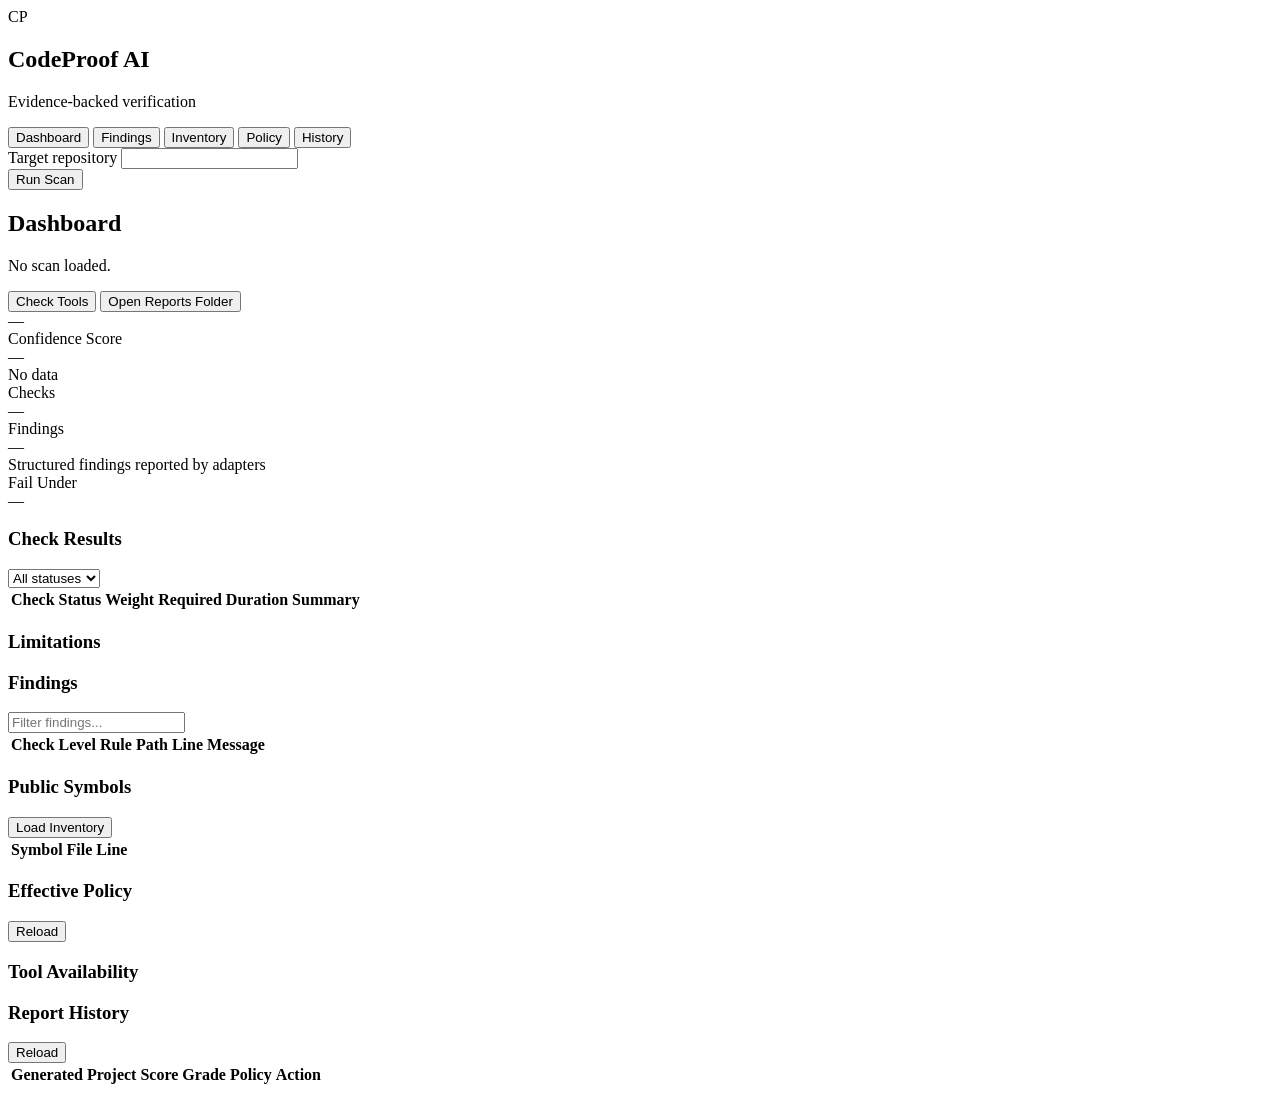
==== src/codeproof/gui/index.html @ 6f4d9539 "Codex update 08112006.2301 Codex update 08112006.2301" ====
<!doctype html>
<html lang="en">
<head>
  <meta charset="utf-8" />
  <meta name="viewport" content="width=device-width, initial-scale=1" />
  <title>CodeProof AI — Dashboard</title>
  <link rel="stylesheet" href="/static/styles.css" />
</head>
<body>
  <div class="app">
    <aside class="sidebar">
      <div class="brand">
        <div class="logo">CP</div>
        <div>
          <h1>CodeProof AI</h1>
          <p class="muted">Evidence-backed verification</p>
        </div>
      </div>
      <nav>
        <button class="nav-btn active" data-view="dashboard">Dashboard</button>
        <button class="nav-btn" data-view="findings">Findings</button>
        <button class="nav-btn" data-view="inventory">Inventory</button>
        <button class="nav-btn" data-view="policy">Policy</button>
        <button class="nav-btn" data-view="history">History</button>
      </nav>
      <div class="sidebar-footer">
        <div class="field">
          <label for="target">Target repository</label>
          <input id="target" type="text" spellcheck="false" />
        </div>
        <button id="run-scan" class="primary">Run Scan</button>
        <p id="scan-status" class="muted small"></p>
      </div>
    </aside>

    <main class="content">
      <header class="topbar">
        <div>
          <h2 id="view-title">Dashboard</h2>
          <p id="project-meta" class="muted">No scan loaded.</p>
        </div>
        <div class="topbar-actions">
          <button id="refresh-doctor" class="ghost">Check Tools</button>
          <button id="open-reports" class="ghost">Open Reports Folder</button>
        </div>
      </header>

      <section id="view-dashboard" class="view active">
        <div class="cards">
          <div class="card score-card">
            <div class="score-ring" id="score-ring"><span id="score-value">—</span></div>
            <div>
              <div class="kpi-label">Confidence Score</div>
              <div id="grade" class="grade">—</div>
              <div id="policy-badge" class="badge">No data</div>
            </div>
          </div>
          <div class="card">
            <div class="kpi-label">Checks</div>
            <div id="kpi-checks" class="kpi">—</div>
            <div class="muted small" id="kpi-checks-sub"></div>
          </div>
          <div class="card">
            <div class="kpi-label">Findings</div>
            <div id="kpi-findings" class="kpi">—</div>
            <div class="muted small">Structured findings reported by adapters</div>
          </div>
          <div class="card">
            <div class="kpi-label">Fail Under</div>
            <div id="kpi-threshold" class="kpi">—</div>
            <div class="muted small" id="kpi-generated"></div>
          </div>
        </div>

        <div class="panel">
          <div class="panel-head">
            <h3>Check Results</h3>
            <div class="filters">
              <select id="status-filter">
                <option value="all">All statuses</option>
                <option value="passed">Passed</option>
                <option value="failed">Failed</option>
                <option value="unavailable">Unavailable</option>
                <option value="error">Error</option>
              </select>
            </div>
          </div>
          <div class="table-wrap">
            <table id="results-table">
              <thead><tr><th>Check</th><th>Status</th><th>Weight</th><th>Required</th><th>Duration</th><th>Summary</th></tr></thead>
              <tbody></tbody>
            </table>
          </div>
        </div>

        <div class="panel">
          <div class="panel-head"><h3>Limitations</h3></div>
          <ul id="limitations" class="limitations"></ul>
        </div>
      </section>

      <section id="view-findings" class="view">
        <div class="panel">
          <div class="panel-head"><h3>Findings</h3><input id="finding-search" class="search" placeholder="Filter findings..." /></div>
          <div class="table-wrap">
            <table id="findings-table">
              <thead><tr><th>Check</th><th>Level</th><th>Rule</th><th>Path</th><th>Line</th><th>Message</th></tr></thead>
              <tbody></tbody>
            </table>
          </div>
        </div>
      </section>

      <section id="view-inventory" class="view">
        <div class="panel">
          <div class="panel-head"><h3>Public Symbols</h3><button id="load-inventory" class="ghost">Load Inventory</button></div>
          <div class="table-wrap">
            <table id="inventory-table">
              <thead><tr><th>Symbol</th><th>File</th><th>Line</th></tr></thead>
              <tbody></tbody>
            </table>
          </div>
        </div>
      </section>

      <section id="view-policy" class="view">
        <div class="panel">
          <div class="panel-head"><h3>Effective Policy</h3><button id="load-policy" class="ghost">Reload</button></div>
          <pre id="policy-json" class="codeblock"></pre>
        </div>
        <div class="panel">
          <div class="panel-head"><h3>Tool Availability</h3></div>
          <div id="doctor" class="doctor-grid"></div>
        </div>
      </section>

      <section id="view-history" class="view">
        <div class="panel">
          <div class="panel-head"><h3>Report History</h3><button id="load-history" class="ghost">Reload</button></div>
          <div class="table-wrap">
            <table id="history-table">
              <thead><tr><th>Generated</th><th>Project</th><th>Score</th><th>Grade</th><th>Policy</th><th>Action</th></tr></thead>
              <tbody></tbody>
            </table>
          </div>
        </div>
      </section>
    </main>
  </div>
  <script src="/static/app.js"></script>
</body>
</html>
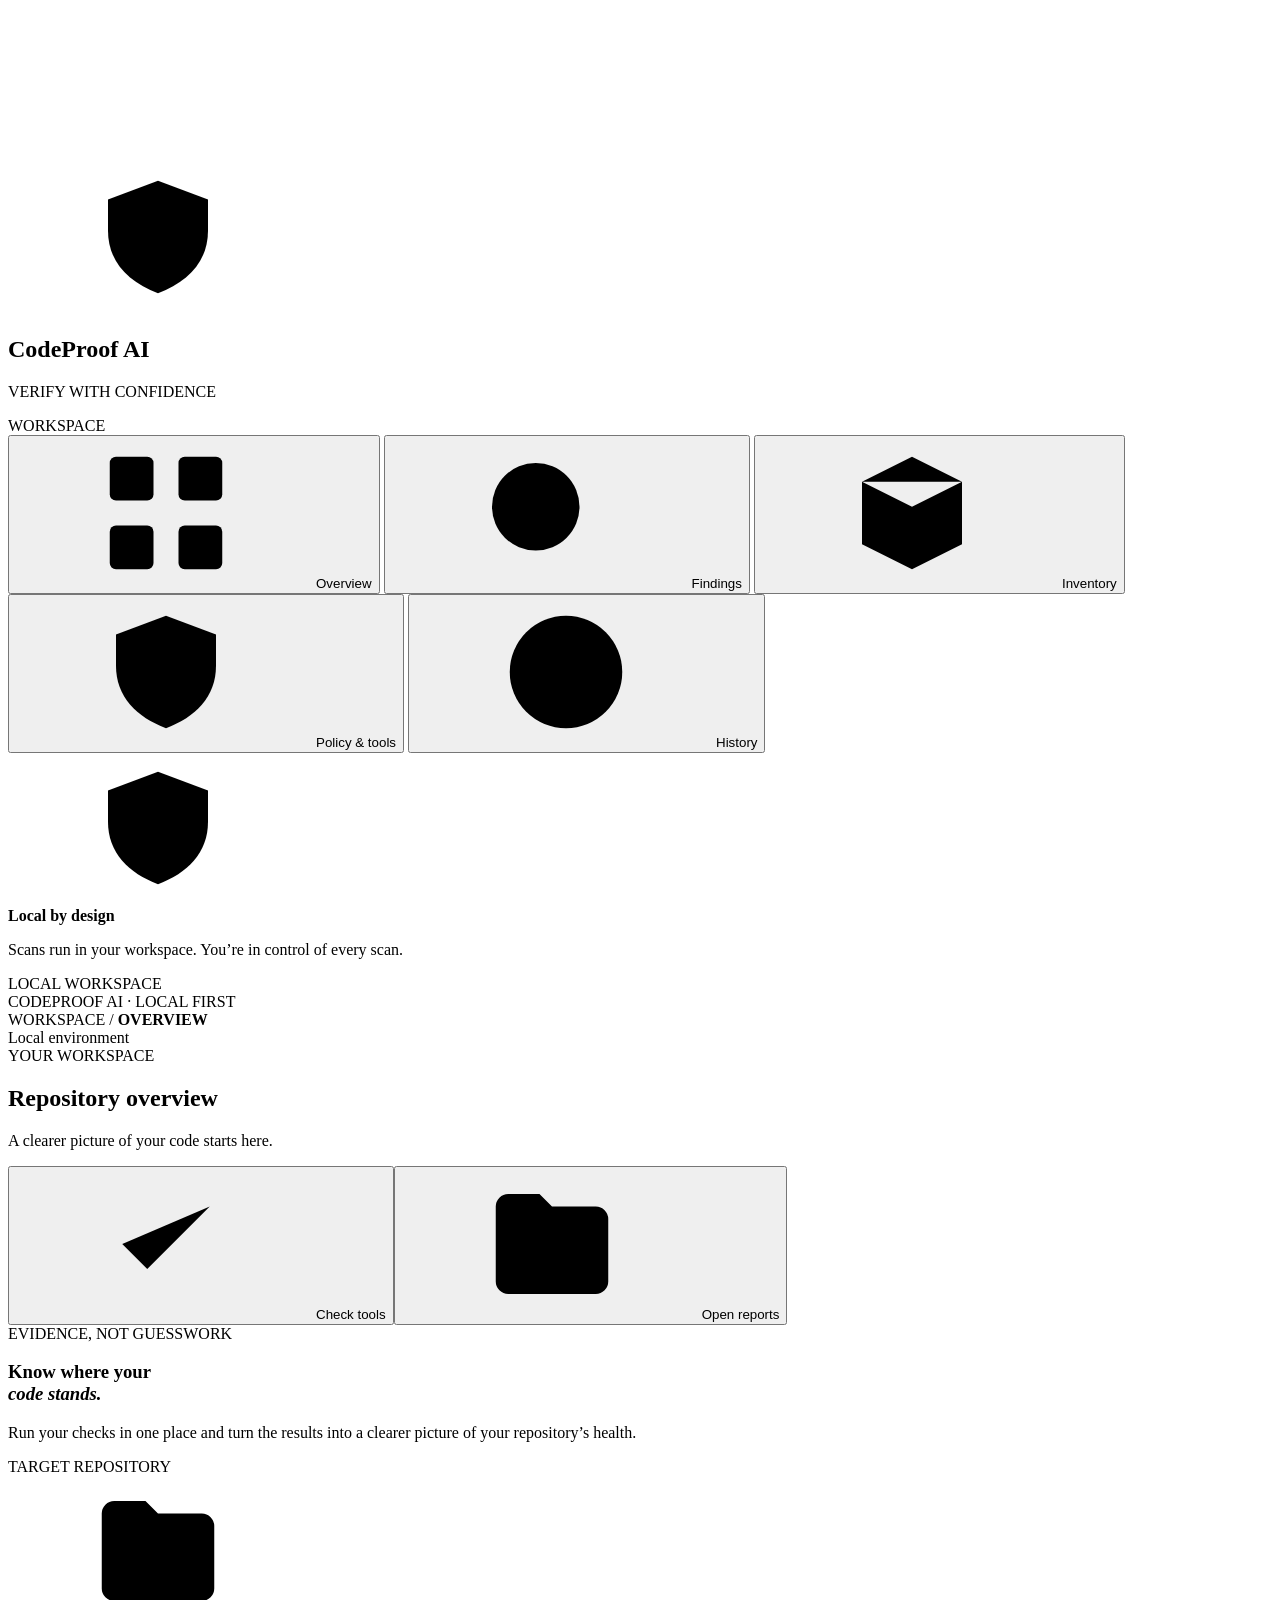
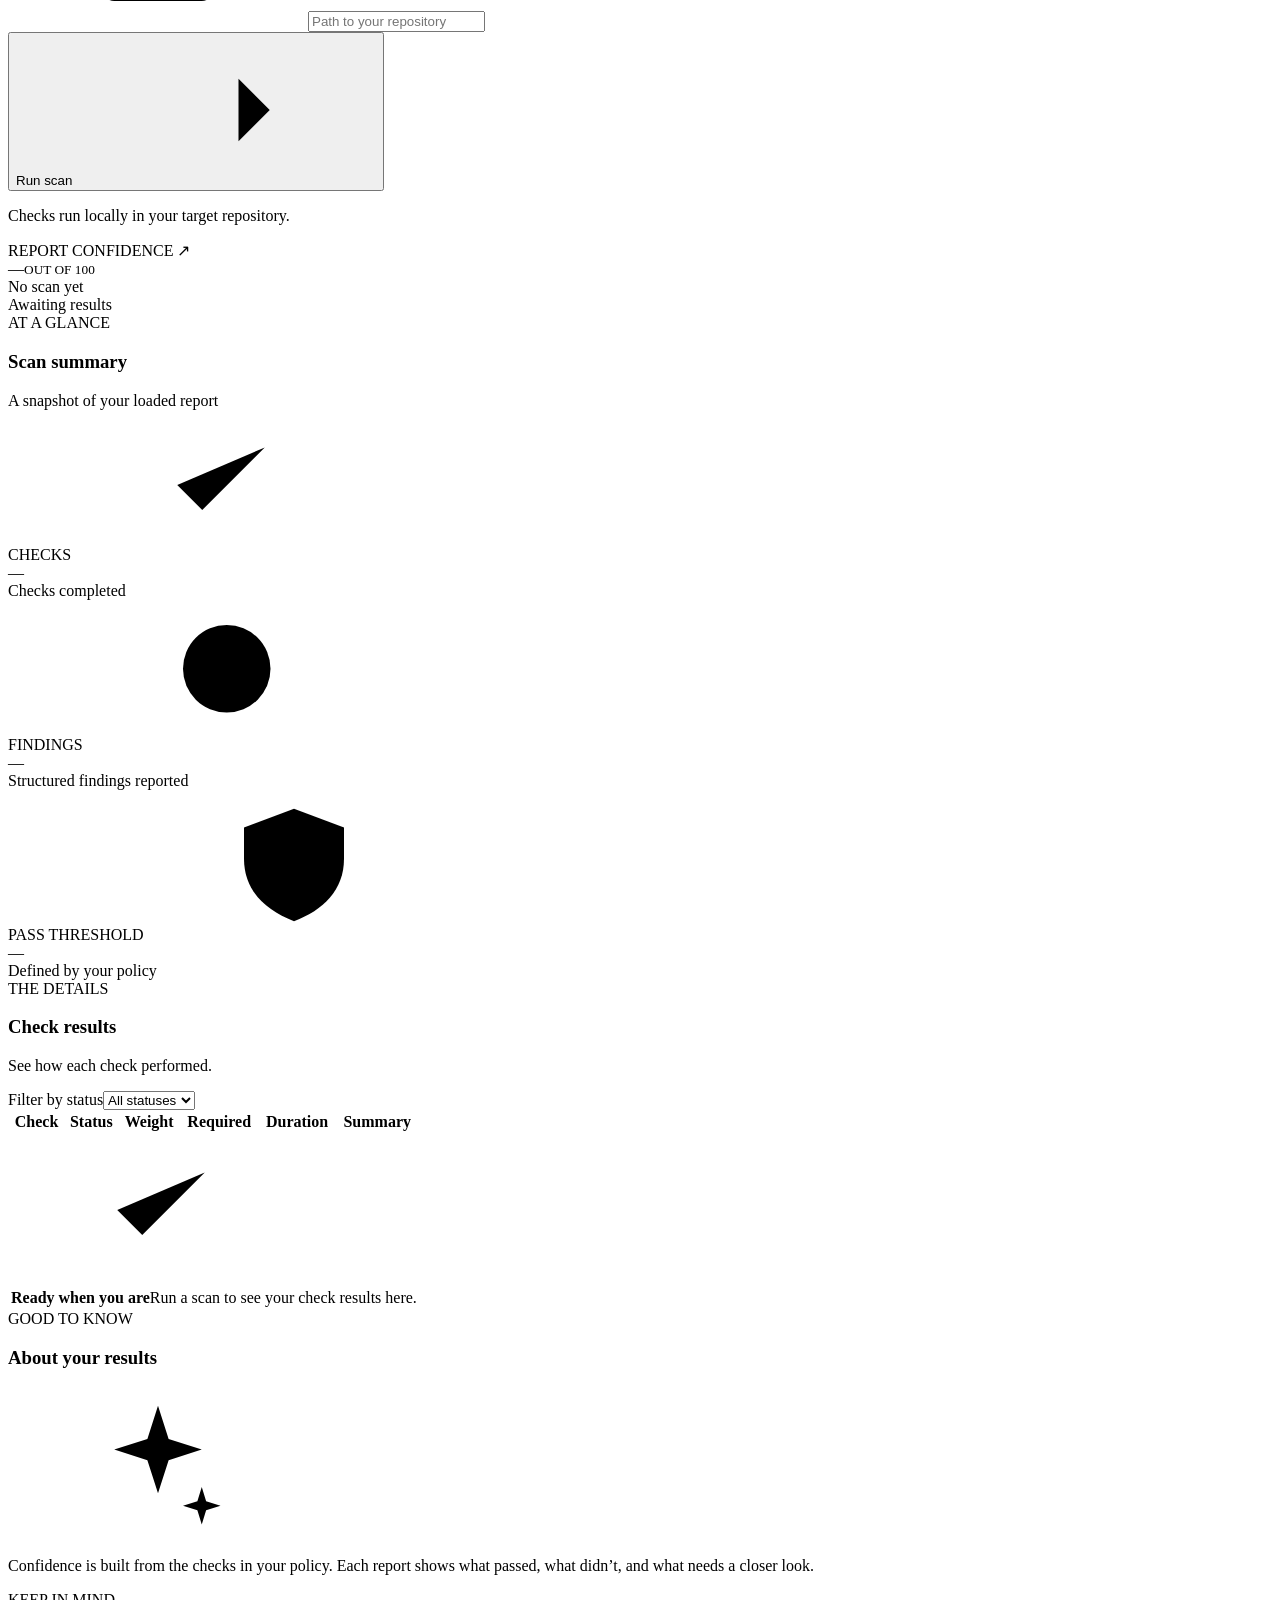
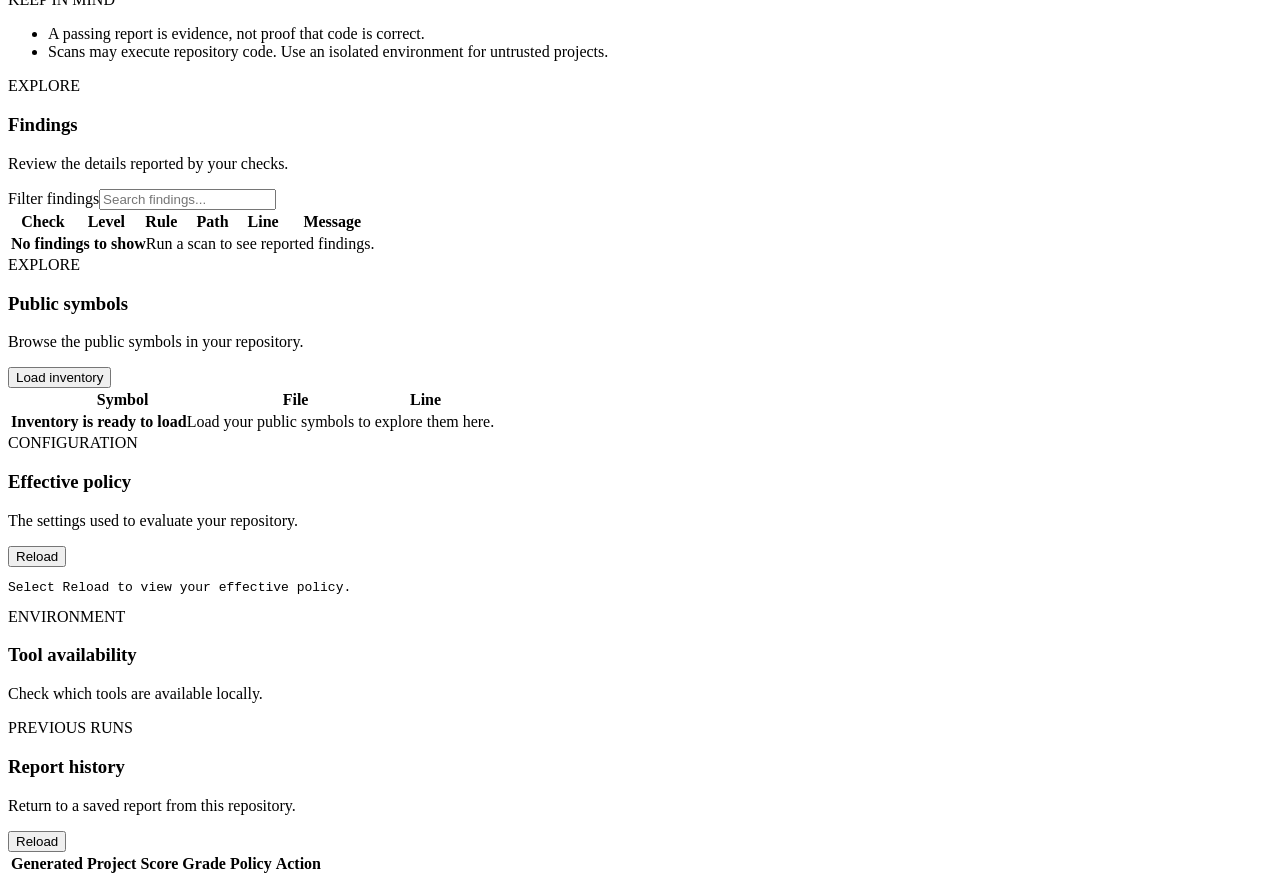
==== commit 2c0d26c4: "Redesign the GUI with a responsive repository overview and improve policy and report history loading" ====
--- a/src/codeproof/gui/index.html
+++ b/src/codeproof/gui/index.html
@@ -7,144 +7,70 @@
   <link rel="stylesheet" href="/static/styles.css" />
 </head>
 <body>
+  <svg class="icon-defs" xmlns="http://www.w3.org/2000/svg" aria-hidden="true">
+    <symbol id="i-grid" viewBox="0 0 24 24"><rect x="3" y="3" width="7" height="7" rx="1"/><rect x="14" y="3" width="7" height="7" rx="1"/><rect x="3" y="14" width="7" height="7" rx="1"/><rect x="14" y="14" width="7" height="7" rx="1"/></symbol>
+    <symbol id="i-search" viewBox="0 0 24 24"><circle cx="11" cy="11" r="7"/><path d="m16 16 4 4"/></symbol>
+    <symbol id="i-box" viewBox="0 0 24 24"><path d="M4 7 12 3l8 4v10l-8 4-8-4zM4 7l8 4 8-4M12 11v10"/></symbol>
+    <symbol id="i-shield" viewBox="0 0 24 24"><path d="M12 3 20 6v5c0 5-3.3 8.2-8 10-4.7-1.8-8-5-8-10V6z"/><path d="m9 12 2 2 4-4"/></symbol>
+    <symbol id="i-clock" viewBox="0 0 24 24"><circle cx="12" cy="12" r="9"/><path d="M12 7v5l3 2"/></symbol>
+    <symbol id="i-arrow" viewBox="0 0 24 24"><path d="M5 12h14M14 7l5 5-5 5"/></symbol>
+    <symbol id="i-folder" viewBox="0 0 24 24"><path d="M3 6a2 2 0 0 1 2-2h5l2 2h7a2 2 0 0 1 2 2v10a2 2 0 0 1-2 2H5a2 2 0 0 1-2-2z"/></symbol>
+    <symbol id="i-check" viewBox="0 0 24 24"><path d="m5 12 4 4L19 6"/></symbol>
+    <symbol id="i-spark" viewBox="0 0 24 24"><path d="m12 3 1.7 5.3L19 10l-5.3 1.7L12 17l-1.7-5.3L5 10l5.3-1.7zM19 16l.7 2.3L22 19l-2.3.7L19 22l-.7-2.3L16 19l2.3-.7z"/></symbol>
+  </svg>
   <div class="app">
     <aside class="sidebar">
       <div class="brand">
-        <div class="logo">CP</div>
-        <div>
-          <h1>CodeProof AI</h1>
-          <p class="muted">Evidence-backed verification</p>
-        </div>
+        <div class="logo"><svg><use href="#i-shield"/></svg></div>
+        <div><h1>CodeProof<span> AI</span></h1><p>VERIFY WITH CONFIDENCE</p></div>
       </div>
-      <nav>
-        <button class="nav-btn active" data-view="dashboard">Dashboard</button>
-        <button class="nav-btn" data-view="findings">Findings</button>
-        <button class="nav-btn" data-view="inventory">Inventory</button>
-        <button class="nav-btn" data-view="policy">Policy</button>
-        <button class="nav-btn" data-view="history">History</button>
+      <div class="nav-label">WORKSPACE</div>
+      <nav aria-label="Main navigation">
+        <button class="nav-btn active" data-view="dashboard"><svg><use href="#i-grid"/></svg>Overview</button>
+        <button class="nav-btn" data-view="findings"><svg><use href="#i-search"/></svg>Findings</button>
+        <button class="nav-btn" data-view="inventory"><svg><use href="#i-box"/></svg>Inventory</button>
+        <button class="nav-btn" data-view="policy"><svg><use href="#i-shield"/></svg>Policy &amp; tools</button>
+        <button class="nav-btn" data-view="history"><svg><use href="#i-clock"/></svg>History</button>
       </nav>
       <div class="sidebar-footer">
-        <div class="field">
-          <label for="target">Target repository</label>
-          <input id="target" type="text" spellcheck="false" />
-        </div>
-        <button id="run-scan" class="primary">Run Scan</button>
-        <p id="scan-status" class="muted small"></p>
+        <div class="local-icon"><svg><use href="#i-shield"/></svg></div>
+        <strong>Local by design</strong>
+        <p>Scans run in your workspace. You’re in control of every scan.</p>
+        <span><i></i> LOCAL WORKSPACE</span>
       </div>
+      <div class="sidebar-bottom">CODEPROOF AI <span>·</span> LOCAL FIRST</div>
     </aside>
 
     <main class="content">
+      <div class="utility-bar"><div>WORKSPACE <span>/</span> <strong id="breadcrumb">OVERVIEW</strong></div><div class="local-pill"><i></i> Local environment</div></div>
       <header class="topbar">
-        <div>
-          <h2 id="view-title">Dashboard</h2>
-          <p id="project-meta" class="muted">No scan loaded.</p>
-        </div>
-        <div class="topbar-actions">
-          <button id="refresh-doctor" class="ghost">Check Tools</button>
-          <button id="open-reports" class="ghost">Open Reports Folder</button>
-        </div>
+        <div><div class="eyebrow">YOUR WORKSPACE</div><h2 id="view-title">Repository overview</h2><p id="project-meta" class="muted">A clearer picture of your code starts here.</p></div>
+        <div class="topbar-actions"><button id="refresh-doctor" class="ghost"><svg><use href="#i-check"/></svg>Check tools</button><button id="open-reports" class="ghost"><svg><use href="#i-folder"/></svg>Open reports</button></div>
       </header>
 
       <section id="view-dashboard" class="view active">
+        <div class="hero">
+          <div class="hero-copy"><div class="hero-kicker"><span></span> EVIDENCE, NOT GUESSWORK</div><h3>Know where your<br /><em>code stands.</em></h3><p>Run your checks in one place and turn the results into a clearer picture of your repository’s health.</p>
+            <div class="scan-controls"><div class="field"><label for="target">TARGET REPOSITORY</label><div class="input-wrap"><svg><use href="#i-folder"/></svg><input id="target" type="text" spellcheck="false" placeholder="Path to your repository" /></div></div><button id="run-scan" class="primary">Run scan <svg><use href="#i-arrow"/></svg></button></div>
+            <p id="scan-status" class="scan-status" role="status" aria-live="polite">Checks run locally in your target repository.</p>
+          </div>
+          <div class="hero-score"><div class="score-heading">REPORT CONFIDENCE <span>↗</span></div><div class="score-ring" id="score-ring"><div class="score-inner"><span id="score-value">—</span><small>OUT OF 100</small></div></div><div id="grade" class="grade">No scan yet</div><div id="policy-badge" class="badge">Awaiting results</div></div>
+        </div>
+        <div class="section-heading"><div><div class="eyebrow">AT A GLANCE</div><h3>Scan summary</h3></div><span class="section-note">A snapshot of your loaded report</span></div>
         <div class="cards">
-          <div class="card score-card">
-            <div class="score-ring" id="score-ring"><span id="score-value">—</span></div>
-            <div>
-              <div class="kpi-label">Confidence Score</div>
-              <div id="grade" class="grade">—</div>
-              <div id="policy-badge" class="badge">No data</div>
-            </div>
-          </div>
-          <div class="card">
-            <div class="kpi-label">Checks</div>
-            <div id="kpi-checks" class="kpi">—</div>
-            <div class="muted small" id="kpi-checks-sub"></div>
-          </div>
-          <div class="card">
-            <div class="kpi-label">Findings</div>
-            <div id="kpi-findings" class="kpi">—</div>
-            <div class="muted small">Structured findings reported by adapters</div>
-          </div>
-          <div class="card">
-            <div class="kpi-label">Fail Under</div>
-            <div id="kpi-threshold" class="kpi">—</div>
-            <div class="muted small" id="kpi-generated"></div>
-          </div>
+          <div class="card"><div class="card-top"><span class="kpi-label">CHECKS</span><span class="metric-icon blue"><svg><use href="#i-check"/></svg></span></div><div id="kpi-checks" class="kpi">—</div><div class="muted small" id="kpi-checks-sub">Checks completed</div></div>
+          <div class="card"><div class="card-top"><span class="kpi-label">FINDINGS</span><span class="metric-icon peach"><svg><use href="#i-search"/></svg></span></div><div id="kpi-findings" class="kpi">—</div><div class="muted small">Structured findings reported</div></div>
+          <div class="card"><div class="card-top"><span class="kpi-label">PASS THRESHOLD</span><span class="metric-icon green"><svg><use href="#i-shield"/></svg></span></div><div id="kpi-threshold" class="kpi">—</div><div class="muted small" id="kpi-generated">Defined by your policy</div></div>
         </div>
-
-        <div class="panel">
-          <div class="panel-head">
-            <h3>Check Results</h3>
-            <div class="filters">
-              <select id="status-filter">
-                <option value="all">All statuses</option>
-                <option value="passed">Passed</option>
-                <option value="failed">Failed</option>
-                <option value="unavailable">Unavailable</option>
-                <option value="error">Error</option>
-              </select>
-            </div>
-          </div>
-          <div class="table-wrap">
-            <table id="results-table">
-              <thead><tr><th>Check</th><th>Status</th><th>Weight</th><th>Required</th><th>Duration</th><th>Summary</th></tr></thead>
-              <tbody></tbody>
-            </table>
-          </div>
-        </div>
-
-        <div class="panel">
-          <div class="panel-head"><h3>Limitations</h3></div>
-          <ul id="limitations" class="limitations"></ul>
+        <div class="dashboard-grid">
+          <div class="panel results-panel"><div class="panel-head"><div><div class="eyebrow">THE DETAILS</div><h3>Check results</h3><p>See how each check performed.</p></div><div class="filters"><label class="sr-only" for="status-filter">Filter by status</label><select id="status-filter"><option value="all">All statuses</option><option value="passed">Passed</option><option value="failed">Failed</option><option value="unavailable">Unavailable</option><option value="error">Error</option></select></div></div><div class="table-wrap" tabindex="0"><table id="results-table"><thead><tr><th>Check</th><th>Status</th><th>Weight</th><th>Required</th><th>Duration</th><th>Summary</th></tr></thead><tbody><tr><td colspan="6" class="empty-cell"><div class="empty-icon"><svg><use href="#i-check"/></svg></div><strong>Ready when you are</strong><span>Run a scan to see your check results here.</span></td></tr></tbody></table></div></div>
+          <div class="panel insight-panel"><div class="panel-head"><div><div class="eyebrow">GOOD TO KNOW</div><h3>About your results</h3></div><span class="insight-icon"><svg><use href="#i-spark"/></svg></span></div><div class="insight-body"><p>Confidence is built from the checks in your policy. Each report shows what passed, what didn’t, and what needs a closer look.</p><div class="insight-divider"></div><div class="insight-title">KEEP IN MIND</div><ul id="limitations" class="limitations"><li>A passing report is evidence, not proof that code is correct.</li><li>Scans may execute repository code. Use an isolated environment for untrusted projects.</li></ul></div></div>
         </div>
       </section>
-
-      <section id="view-findings" class="view">
-        <div class="panel">
-          <div class="panel-head"><h3>Findings</h3><input id="finding-search" class="search" placeholder="Filter findings..." /></div>
-          <div class="table-wrap">
-            <table id="findings-table">
-              <thead><tr><th>Check</th><th>Level</th><th>Rule</th><th>Path</th><th>Line</th><th>Message</th></tr></thead>
-              <tbody></tbody>
-            </table>
-          </div>
-        </div>
-      </section>
-
-      <section id="view-inventory" class="view">
-        <div class="panel">
-          <div class="panel-head"><h3>Public Symbols</h3><button id="load-inventory" class="ghost">Load Inventory</button></div>
-          <div class="table-wrap">
-            <table id="inventory-table">
-              <thead><tr><th>Symbol</th><th>File</th><th>Line</th></tr></thead>
-              <tbody></tbody>
-            </table>
-          </div>
-        </div>
-      </section>
-
-      <section id="view-policy" class="view">
-        <div class="panel">
-          <div class="panel-head"><h3>Effective Policy</h3><button id="load-policy" class="ghost">Reload</button></div>
-          <pre id="policy-json" class="codeblock"></pre>
-        </div>
-        <div class="panel">
-          <div class="panel-head"><h3>Tool Availability</h3></div>
-          <div id="doctor" class="doctor-grid"></div>
-        </div>
-      </section>
-
-      <section id="view-history" class="view">
-        <div class="panel">
-          <div class="panel-head"><h3>Report History</h3><button id="load-history" class="ghost">Reload</button></div>
-          <div class="table-wrap">
-            <table id="history-table">
-              <thead><tr><th>Generated</th><th>Project</th><th>Score</th><th>Grade</th><th>Policy</th><th>Action</th></tr></thead>
-              <tbody></tbody>
-            </table>
-          </div>
-        </div>
-      </section>
+      <section id="view-findings" class="view"><div class="panel"><div class="panel-head"><div><div class="eyebrow">EXPLORE</div><h3>Findings</h3><p>Review the details reported by your checks.</p></div><label class="sr-only" for="finding-search">Filter findings</label><input id="finding-search" class="search" placeholder="Search findings..." /></div><div class="table-wrap" tabindex="0"><table id="findings-table"><thead><tr><th>Check</th><th>Level</th><th>Rule</th><th>Path</th><th>Line</th><th>Message</th></tr></thead><tbody><tr><td colspan="6" class="empty-cell"><strong>No findings to show</strong><span>Run a scan to see reported findings.</span></td></tr></tbody></table></div></div></section>
+      <section id="view-inventory" class="view"><div class="panel"><div class="panel-head"><div><div class="eyebrow">EXPLORE</div><h3>Public symbols</h3><p>Browse the public symbols in your repository.</p></div><button id="load-inventory" class="ghost">Load inventory</button></div><div class="table-wrap" tabindex="0"><table id="inventory-table"><thead><tr><th>Symbol</th><th>File</th><th>Line</th></tr></thead><tbody><tr><td colspan="3" class="empty-cell"><strong>Inventory is ready to load</strong><span>Load your public symbols to explore them here.</span></td></tr></tbody></table></div></div></section>
+      <section id="view-policy" class="view"><div class="panel"><div class="panel-head"><div><div class="eyebrow">CONFIGURATION</div><h3>Effective policy</h3><p>The settings used to evaluate your repository.</p></div><button id="load-policy" class="ghost">Reload</button></div><pre id="policy-json" class="codeblock">Select Reload to view your effective policy.</pre></div><div class="panel"><div class="panel-head"><div><div class="eyebrow">ENVIRONMENT</div><h3>Tool availability</h3><p>Check which tools are available locally.</p></div></div><div id="doctor" class="doctor-grid"></div></div></section>
+      <section id="view-history" class="view"><div class="panel"><div class="panel-head"><div><div class="eyebrow">PREVIOUS RUNS</div><h3>Report history</h3><p>Return to a saved report from this repository.</p></div><button id="load-history" class="ghost">Reload</button></div><div class="table-wrap" tabindex="0"><table id="history-table"><thead><tr><th>Generated</th><th>Project</th><th>Score</th><th>Grade</th><th>Policy</th><th>Action</th></tr></thead><tbody></tbody></table></div></div></section>
     </main>
   </div>
   <script src="/static/app.js"></script>
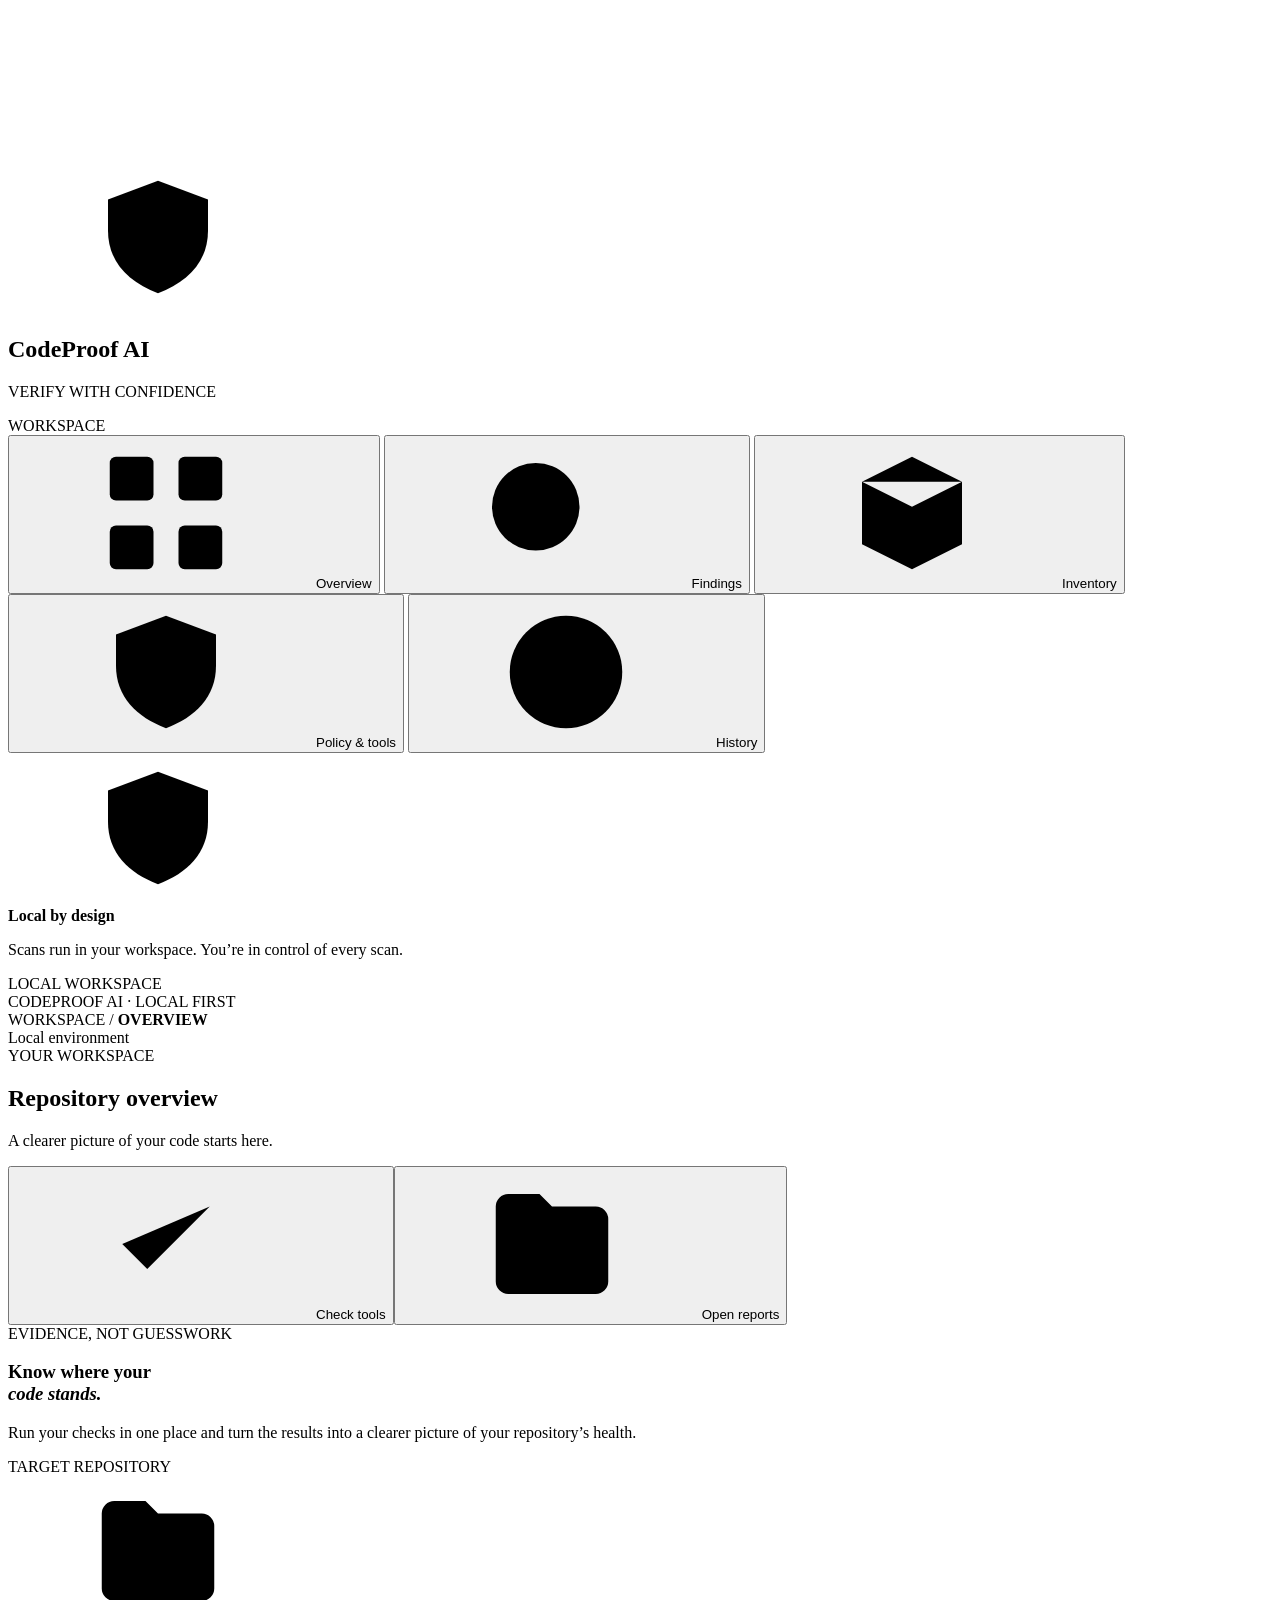
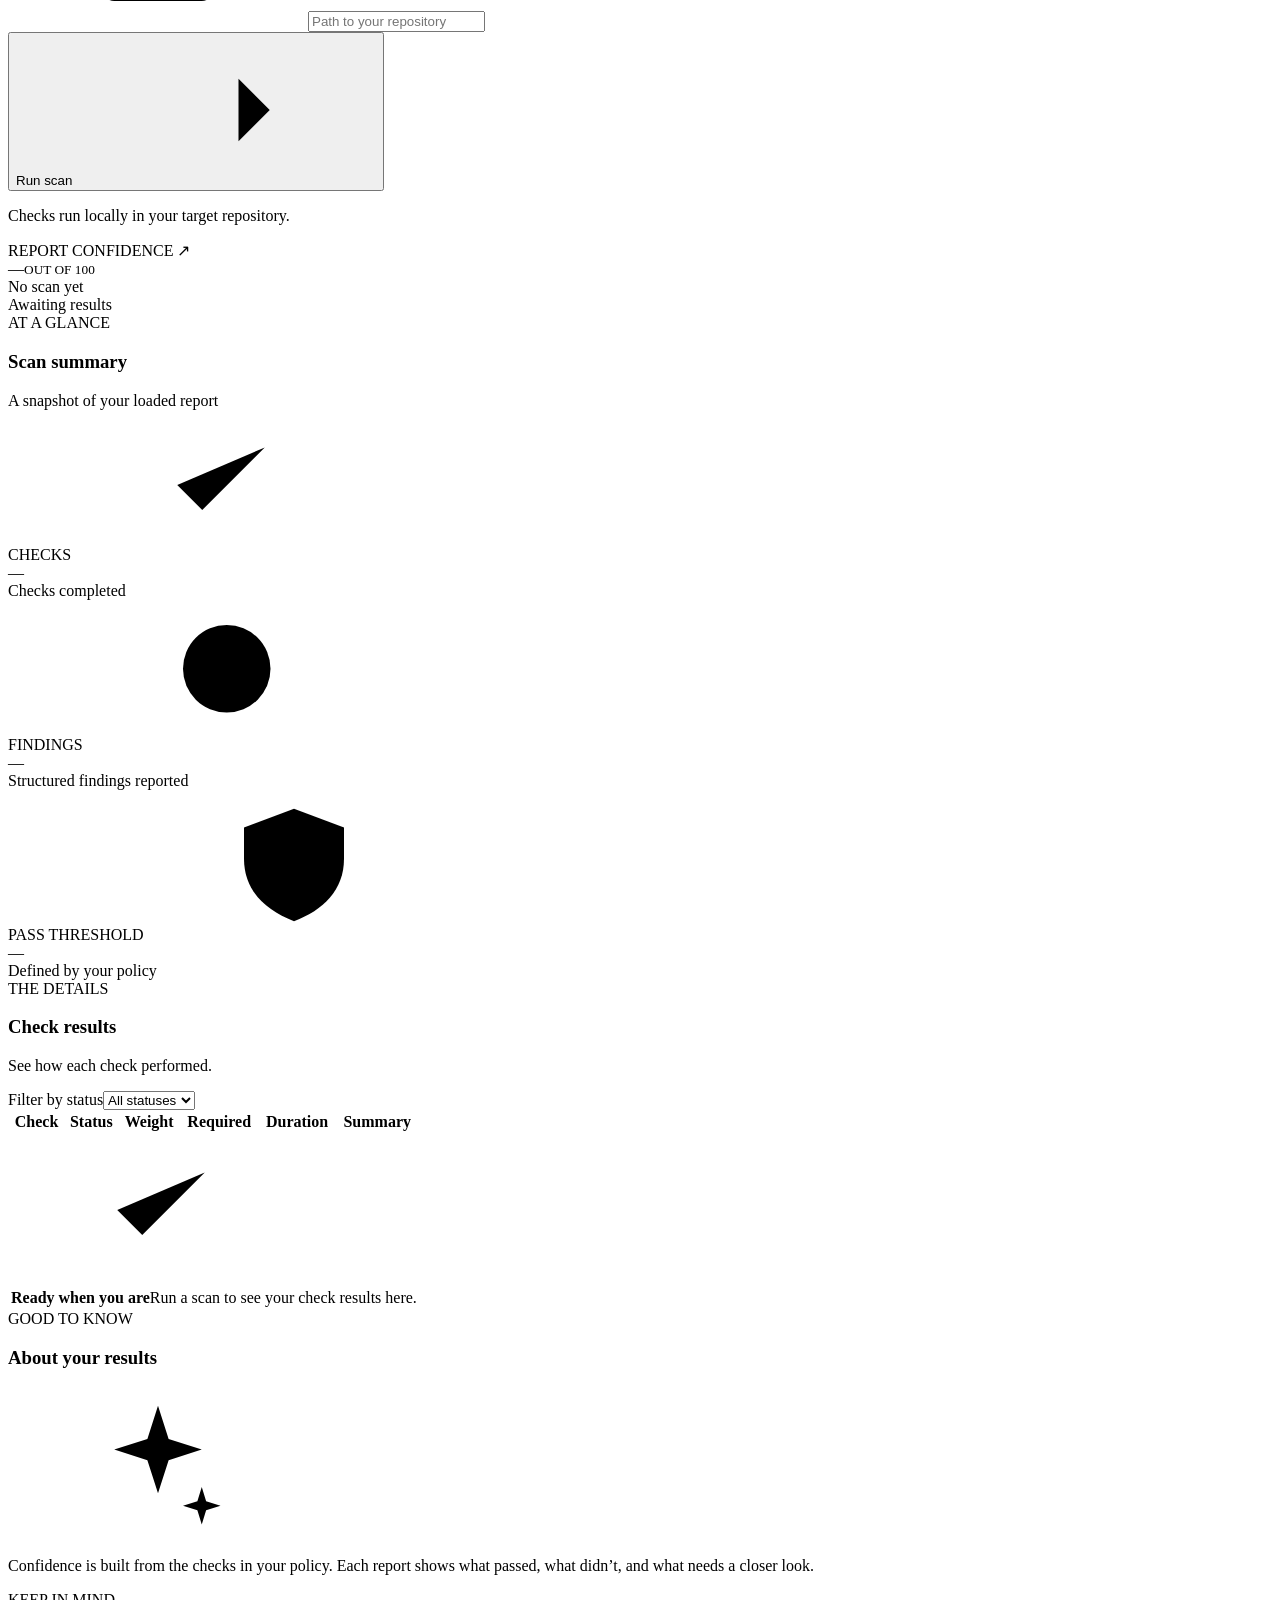
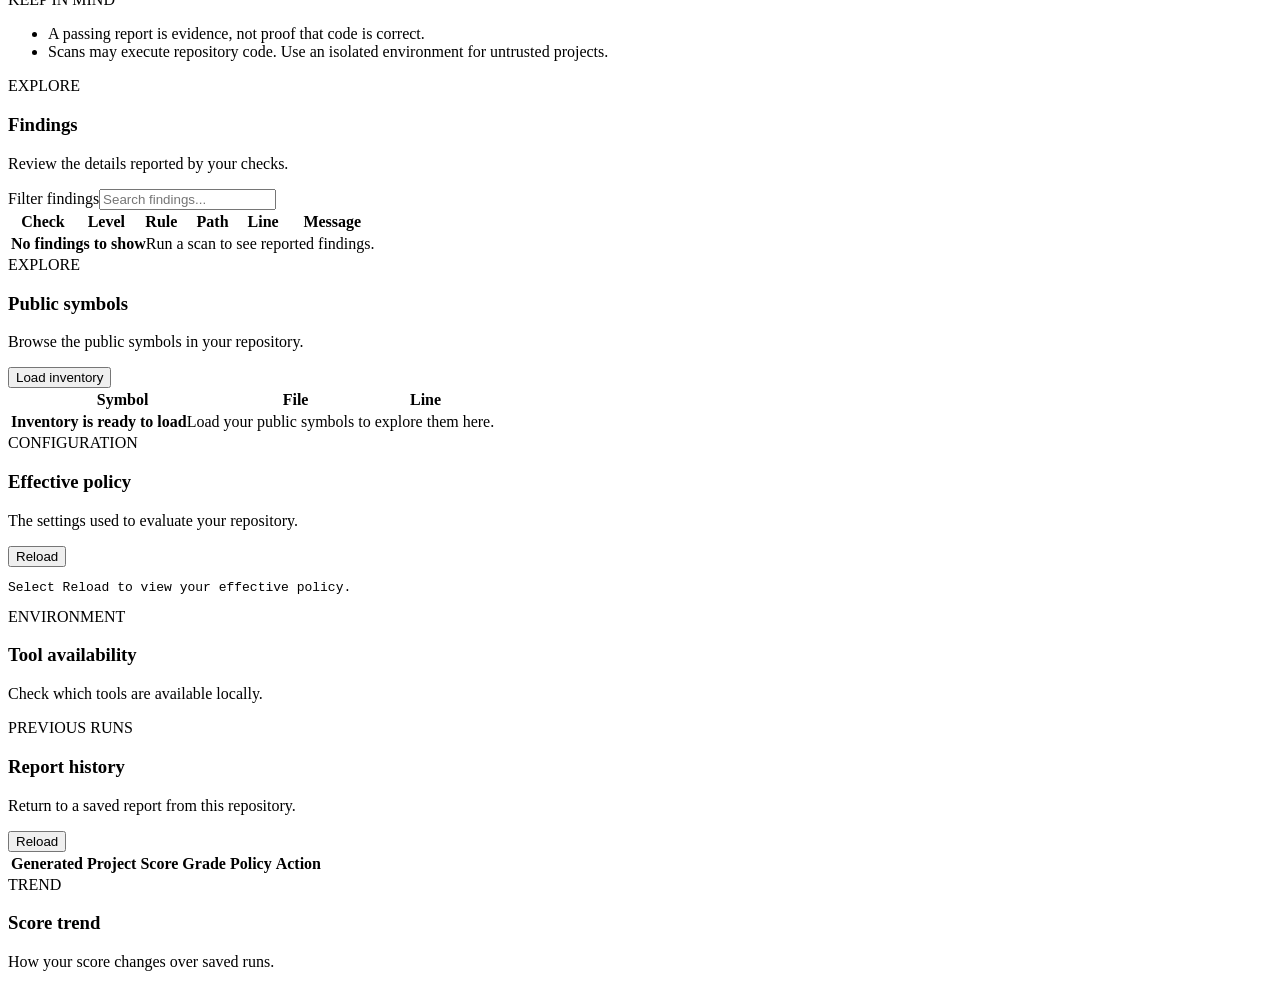
==== commit b9d00fdc: "Codex Update 09112006.1552 Codex Update 09112006.1552" ====
--- a/src/codeproof/gui/index.html
+++ b/src/codeproof/gui/index.html
@@ -51,7 +51,8 @@
       <section id="view-dashboard" class="view active">
         <div class="hero">
           <div class="hero-copy"><div class="hero-kicker"><span></span> EVIDENCE, NOT GUESSWORK</div><h3>Know where your<br /><em>code stands.</em></h3><p>Run your checks in one place and turn the results into a clearer picture of your repository’s health.</p>
-            <div class="scan-controls"><div class="field"><label for="target">TARGET REPOSITORY</label><div class="input-wrap"><svg><use href="#i-folder"/></svg><input id="target" type="text" spellcheck="false" placeholder="Path to your repository" /></div></div><button id="run-scan" class="primary">Run scan <svg><use href="#i-arrow"/></svg></button></div>
+            <div class="scan-controls"><div class="field"><label for="target">TARGET REPOSITORY</label><div class="input-wrap"><svg><use href="#i-folder"/></svg><input id="target" type="text" spellcheck="false" placeholder="Path to your repository" /></div></div><button id="run-scan" class="primary">Run scan <svg><use href="#i-arrow"/></svg></button><button id="cancel-scan" class="ghost" style="display:none">Cancel</button></div>
+<div class="progress"><div id="progress-bar" class="progress-bar"></div></div>
             <p id="scan-status" class="scan-status" role="status" aria-live="polite">Checks run locally in your target repository.</p>
           </div>
           <div class="hero-score"><div class="score-heading">REPORT CONFIDENCE <span>↗</span></div><div class="score-ring" id="score-ring"><div class="score-inner"><span id="score-value">—</span><small>OUT OF 100</small></div></div><div id="grade" class="grade">No scan yet</div><div id="policy-badge" class="badge">Awaiting results</div></div>
@@ -70,7 +71,7 @@
       <section id="view-findings" class="view"><div class="panel"><div class="panel-head"><div><div class="eyebrow">EXPLORE</div><h3>Findings</h3><p>Review the details reported by your checks.</p></div><label class="sr-only" for="finding-search">Filter findings</label><input id="finding-search" class="search" placeholder="Search findings..." /></div><div class="table-wrap" tabindex="0"><table id="findings-table"><thead><tr><th>Check</th><th>Level</th><th>Rule</th><th>Path</th><th>Line</th><th>Message</th></tr></thead><tbody><tr><td colspan="6" class="empty-cell"><strong>No findings to show</strong><span>Run a scan to see reported findings.</span></td></tr></tbody></table></div></div></section>
       <section id="view-inventory" class="view"><div class="panel"><div class="panel-head"><div><div class="eyebrow">EXPLORE</div><h3>Public symbols</h3><p>Browse the public symbols in your repository.</p></div><button id="load-inventory" class="ghost">Load inventory</button></div><div class="table-wrap" tabindex="0"><table id="inventory-table"><thead><tr><th>Symbol</th><th>File</th><th>Line</th></tr></thead><tbody><tr><td colspan="3" class="empty-cell"><strong>Inventory is ready to load</strong><span>Load your public symbols to explore them here.</span></td></tr></tbody></table></div></div></section>
       <section id="view-policy" class="view"><div class="panel"><div class="panel-head"><div><div class="eyebrow">CONFIGURATION</div><h3>Effective policy</h3><p>The settings used to evaluate your repository.</p></div><button id="load-policy" class="ghost">Reload</button></div><pre id="policy-json" class="codeblock">Select Reload to view your effective policy.</pre></div><div class="panel"><div class="panel-head"><div><div class="eyebrow">ENVIRONMENT</div><h3>Tool availability</h3><p>Check which tools are available locally.</p></div></div><div id="doctor" class="doctor-grid"></div></div></section>
-      <section id="view-history" class="view"><div class="panel"><div class="panel-head"><div><div class="eyebrow">PREVIOUS RUNS</div><h3>Report history</h3><p>Return to a saved report from this repository.</p></div><button id="load-history" class="ghost">Reload</button></div><div class="table-wrap" tabindex="0"><table id="history-table"><thead><tr><th>Generated</th><th>Project</th><th>Score</th><th>Grade</th><th>Policy</th><th>Action</th></tr></thead><tbody></tbody></table></div></div></section>
+      <section id="view-history" class="view"><div class="panel"><div class="panel-head"><div><div class="eyebrow">PREVIOUS RUNS</div><h3>Report history</h3><p>Return to a saved report from this repository.</p></div><button id="load-history" class="ghost">Reload</button></div><div class="table-wrap" tabindex="0"><table id="history-table"><thead><tr><th>Generated</th><th>Project</th><th>Score</th><th>Grade</th><th>Policy</th><th>Action</th></tr></thead><tbody></tbody></table></div></div><div class="panel"><div class="panel-head"><div><div class="eyebrow">TREND</div><h3>Score trend</h3><p>How your score changes over saved runs.</p></div></div><div id="trend" class="trend-box"></div></div></section>
     </main>
   </div>
   <script src="/static/app.js"></script>
